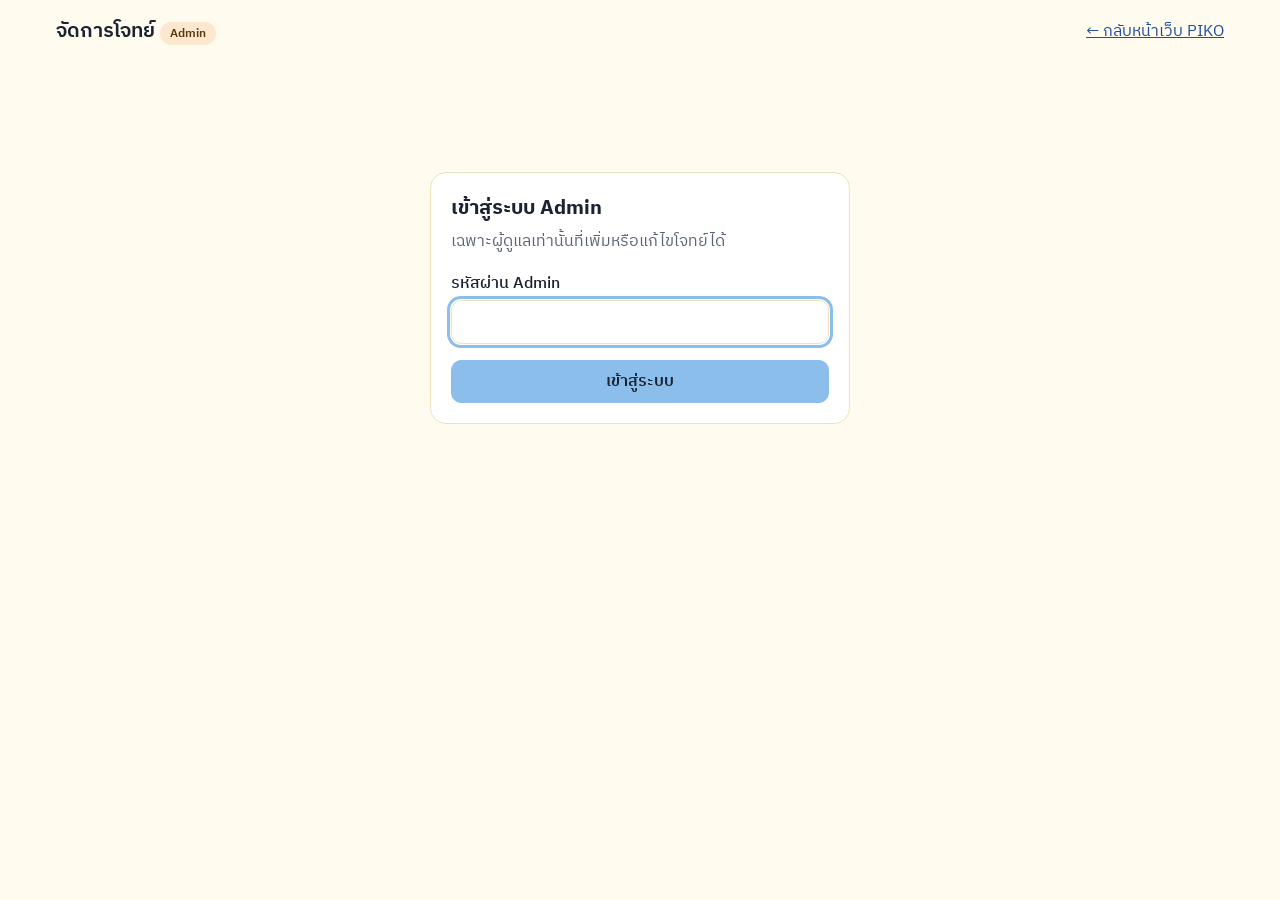
==== public/admin.html @ 5a3b150a "Add files via upload" ====
<!doctype html>
<html lang="th">
<head>
<meta charset="utf-8">
<meta name="viewport" content="width=device-width, initial-scale=1">
<meta name="robots" content="noindex, nofollow">
<title>จัดการโจทย์ · PIKO Admin</title>
<link rel="preconnect" href="https://fonts.googleapis.com">
<link rel="preconnect" href="https://fonts.gstatic.com" crossorigin>
<link href="https://fonts.googleapis.com/css2?family=IBM+Plex+Sans+Thai:wght@400;500;600&family=JetBrains+Mono:wght@400;600&display=swap" rel="stylesheet">
<script>(function(){var t=null;try{t=localStorage.getItem("piko.theme")}catch(e){}if(t==="dark"||t==="light")document.documentElement.setAttribute("data-theme",t);})();</script>
<style>
:root{
  color-scheme:light;
  --ink:#1B2333; --ink-2:#3A4252; --muted:#5B6475;
  --bg:#FFFCEF; --paper:#FFFFFF; --line:#EDE3BF; --line-soft:#F1E9C9;
  --sky:#8BBEEA; --sky-2:#7AB2E3; --sky-soft:#E3F0FB; --sky-ink:#1F4E9C;
  --peach:#FDE7CF; --peach-ink:#5A3A10;
  --ok:#1F6B44; --ok-bg:#EEF8F2; --bad:#A3261A; --bad-bg:#FDEDE8; --warn-bg:#FFF4E5;
  --code-bg:#22304A; --code-ink:#E8EEF8;
  --font:'IBM Plex Sans Thai',system-ui,sans-serif; --mono:'JetBrains Mono',ui-monospace,Menlo,Consolas,monospace;
}
@media (prefers-color-scheme:dark){
  :root:not([data-theme="light"]){
    color-scheme:dark;
    --ink:#EEF1F7; --ink-2:#C9D0DE; --muted:#A4ADBF;
    --bg:#141A27; --paper:#1C2434; --line:#2E3850; --line-soft:#263047;
    --sky:#5B8DC0; --sky-2:#6C9DD0; --sky-soft:#1F3047; --sky-ink:#A9CFF0;
    --peach:#3A2B1A; --peach-ink:#F5D9A8;
    --ok:#7FD0A3; --ok-bg:#16301F; --bad:#FF9C8F; --bad-bg:#3A1C18; --warn-bg:#33281A;
    --code-bg:#0F1624; --code-ink:#E8EEF8;
  }
}
:root[data-theme="dark"]{
  color-scheme:dark;
  --ink:#EEF1F7; --ink-2:#C9D0DE; --muted:#A4ADBF;
  --bg:#141A27; --paper:#1C2434; --line:#2E3850; --line-soft:#263047;
  --sky:#5B8DC0; --sky-2:#6C9DD0; --sky-soft:#1F3047; --sky-ink:#A9CFF0;
  --peach:#3A2B1A; --peach-ink:#F5D9A8;
  --ok:#7FD0A3; --ok-bg:#16301F; --bad:#FF9C8F; --bad-bg:#3A1C18; --warn-bg:#33281A;
  --code-bg:#0F1624; --code-ink:#E8EEF8;
}
*{box-sizing:border-box}
html{background:var(--bg)}
body{margin:0;background:var(--bg);color:var(--ink);font:400 16px/1.6 var(--font)}
[hidden]{display:none!important}
a{color:var(--sky-ink)}
.wrap{max-width:1200px;margin:0 auto;padding:0 16px 48px}
header.top{display:flex;align-items:center;gap:12px;flex-wrap:wrap;padding:16px 0}
header.top h1{font-size:1.25rem;margin:0;font-weight:600}
header.top .sp{flex:1}
.badge{display:inline-block;font-size:.75rem;padding:2px 10px;border-radius:99px;background:var(--peach);color:var(--peach-ink);font-weight:600}
button,.btn{font:inherit;cursor:pointer;border:1px solid var(--line);background:var(--paper);color:var(--ink);padding:8px 14px;border-radius:10px;min-height:40px}
button:hover{border-color:var(--sky)}
button:focus-visible,input:focus-visible,textarea:focus-visible,select:focus-visible{outline:3px solid var(--sky);outline-offset:1px}
button.primary{background:var(--sky);border-color:var(--sky);color:#1B2333;font-weight:600}
button.primary:hover{background:var(--sky-2)}
button.danger{color:var(--bad)}
button.small{padding:4px 10px;min-height:32px;font-size:.875rem}
button[disabled]{opacity:.55;cursor:not-allowed}
.card{background:var(--paper);border:1px solid var(--line);border-radius:16px;padding:20px}
label{display:block;font-weight:500;margin:0 0 4px}
.hint{color:var(--muted);font-size:.875rem;margin:4px 0 0}
input[type=text],input[type=password],input[type=number],select,textarea{
  width:100%;font:inherit;color:var(--ink);background:var(--paper);border:1px solid var(--line);border-radius:10px;padding:8px 12px}
textarea{resize:vertical;min-height:84px}
textarea.code,input.code{font-family:var(--mono);font-size:.9rem;line-height:1.5}
.field{margin-bottom:16px}
.field.invalid input,.field.invalid select,.field.invalid textarea{border-color:var(--bad)}
.err{color:var(--bad);font-size:.875rem;margin:4px 0 0}
.row{display:grid;grid-template-columns:1fr 1fr;gap:12px}
.row3{display:grid;grid-template-columns:1.2fr 1fr 1fr;gap:12px}
@media (max-width:640px){.row,.row3{grid-template-columns:1fr}}

/* login */
#login{max-width:420px;margin:12vh auto 0}
#login h2{margin:0 0 4px;font-size:1.25rem}
#login p{margin:0 0 16px;color:var(--muted)}
.msg{margin:12px 0 0;padding:10px 12px;border-radius:10px;font-size:.9375rem}
.msg.bad{background:var(--bad-bg);color:var(--bad)}
.msg.ok{background:var(--ok-bg);color:var(--ok)}
.msg.warn{background:var(--warn-bg);color:var(--peach-ink)}

/* app */
.toolbar{display:flex;gap:8px;flex-wrap:wrap;align-items:center;margin-bottom:16px;position:sticky;top:0;z-index:5;background:var(--bg);padding:8px 0}
.toolbar .sp{flex:1}
#status{font-size:.9375rem;color:var(--muted)}
#status.dirty{color:var(--peach-ink);font-weight:600}
@media (prefers-color-scheme:dark){:root:not([data-theme="light"]) #status.dirty{color:#F5D9A8}}
:root[data-theme="dark"] #status.dirty{color:#F5D9A8}
.layout{display:grid;grid-template-columns:320px 1fr;gap:16px;align-items:start}
@media (max-width:900px){.layout{grid-template-columns:1fr}}
.list{list-style:none;margin:0;padding:0;display:grid;gap:6px}
.list li{display:flex;gap:6px;align-items:stretch}
.item{flex:1;text-align:left;display:flex;gap:10px;align-items:center;padding:8px 10px;min-width:0}
.item .n{flex:none;width:28px;height:28px;border-radius:50%;background:var(--sky-soft);color:var(--sky-ink);display:grid;place-items:center;font-size:.8125rem;font-weight:600}
.item .t{min-width:0}
.item b{display:block;font-weight:600;white-space:nowrap;overflow:hidden;text-overflow:ellipsis}
.item small{color:var(--muted);display:block;white-space:nowrap;overflow:hidden;text-overflow:ellipsis}
.item[aria-current=true]{border-color:var(--sky);background:var(--sky-soft)}
.item.bad .n{background:var(--bad-bg);color:var(--bad)}
.mv{display:grid;gap:4px}
.mv button{padding:0 8px;min-height:20px;height:20px;line-height:1;font-size:.75rem}
.sec{display:flex;align-items:center;gap:8px;margin:24px 0 8px}
.sec h3{margin:0;font-size:1.0625rem}
.sec .sp{flex:1}
.test{border:1px solid var(--line);border-radius:12px;padding:14px;margin-bottom:12px;background:var(--bg)}
.test header{display:flex;align-items:center;gap:8px;margin-bottom:10px}
.test header b{flex:1}
.preview{border:1px dashed var(--line);border-radius:10px;padding:10px 12px;margin-top:8px;background:var(--bg)}
.preview code{font-family:var(--mono);background:var(--sky-soft);padding:1px 6px;border-radius:6px;color:var(--sky-ink)}
.screen{background:var(--code-bg);color:var(--code-ink);border-radius:10px;padding:10px 12px;font-family:var(--mono);font-size:.875rem;white-space:pre-wrap;margin:6px 0 0}
.empty{text-align:center;color:var(--muted);padding:32px 12px}
.actions{display:flex;gap:8px;flex-wrap:wrap;margin-top:8px}
.sr-only{position:absolute;width:1px;height:1px;overflow:hidden;clip:rect(0 0 0 0)}
</style>
</head>
<body>
<div class="wrap">
  <header class="top">
    <h1>จัดการโจทย์ <span class="badge">Admin</span></h1>
    <span class="sp"></span>
    <a href="index.html">← กลับหน้าเว็บ PIKO</a>
    <button type="button" id="logout" hidden>ออกจากระบบ Admin</button>
  </header>

  <!-- ล็อกอิน -->
  <section id="login" class="card" aria-labelledby="login-h">
    <h2 id="login-h">เข้าสู่ระบบ Admin</h2>
    <p>เฉพาะผู้ดูแลเท่านั้นที่เพิ่มหรือแก้ไขโจทย์ได้</p>
    <form id="login-form" autocomplete="off">
      <div class="field">
        <label for="pw">รหัสผ่าน Admin</label>
        <input id="pw" type="password" autocomplete="current-password" required>
      </div>
      <button class="primary" type="submit" id="login-btn" style="width:100%">เข้าสู่ระบบ</button>
      <div id="login-msg" class="msg bad" role="alert" hidden></div>
    </form>
  </section>

  <!-- แอปแก้ไข -->
  <section id="app" hidden>
    <div class="toolbar">
      <button class="primary" type="button" id="save">บันทึกขึ้นเว็บ</button>
      <button type="button" id="add">+ เพิ่มโจทย์</button>
      <button type="button" id="export">สำรองข้อมูล (JSON)</button>
      <button type="button" id="import">นำเข้า JSON</button>
      <input type="file" id="import-file" accept="application/json,.json" class="sr-only" tabindex="-1">
      <span class="sp"></span>
      <span id="status" role="status" aria-live="polite"></span>
    </div>
    <div id="app-msg" class="msg" role="status" hidden></div>

    <div class="layout">
      <aside class="card" aria-label="รายการโจทย์">
        <ul class="list" id="list"></ul>
        <p class="hint" id="list-hint"></p>
      </aside>

      <main class="card" id="editor" aria-label="แก้ไขโจทย์"></main>
    </div>
  </section>
</div>

<script>
(function () {
  'use strict';
  var TOKEN_KEY = 'piko.admin.token';
  var LEVELS = ['ง่าย', 'กลาง', 'ยาก'];
  var ID_RE = /^[a-z0-9][a-z0-9_-]{0,39}$/;
  var $ = function (s, r) { return (r || document).querySelector(s); };

  var state = { list: [], sel: 0, dirty: false, token: null, usingDefault: false };

  /* ---------- token ---------- */
  function loadToken() {
    try {
      var t = JSON.parse(sessionStorage.getItem(TOKEN_KEY) || 'null');
      if (t && t.token && t.expiresAt > Date.now()) return t.token;
    } catch (e) {}
    return null;
  }
  function saveToken(t) { try { sessionStorage.setItem(TOKEN_KEY, JSON.stringify(t)); } catch (e) {} }
  function clearToken() { try { sessionStorage.removeItem(TOKEN_KEY); } catch (e) {} }

  /* ---------- helpers ---------- */
  function show(el, on) { el.hidden = !on; }
  function setMsg(kind, text) {
    var m = $('#app-msg');
    if (!text) { m.hidden = true; return; }
    m.className = 'msg ' + kind; m.textContent = text; m.hidden = false;
  }
  function setStatus() {
    var s = $('#status');
    s.className = state.dirty ? 'dirty' : '';
    s.textContent = state.dirty ? 'มีการแก้ไขที่ยังไม่ได้บันทึก' : (state.usingDefault ? 'ยังไม่เคยบันทึก (กำลังใช้โจทย์เริ่มต้น)' : 'บันทึกล่าสุดแล้ว');
  }
  function markDirty() { state.dirty = true; setStatus(); }
  function clone(o) { return JSON.parse(JSON.stringify(o)); }
  function el(tag, attrs, text) {
    var e = document.createElement(tag);
    if (attrs) Object.keys(attrs).forEach(function (k) { e.setAttribute(k, attrs[k]); });
    if (text != null) e.textContent = text;
    return e;
  }

  /* ---------- validation (เหมือนฝั่งเซิร์ฟเวอร์) ---------- */
  function validateOne(x, all) {
    var errs = {};
    if (!ID_RE.test(x.id || '')) errs.id = 'ใช้ a-z 0-9 _ - ได้ ไม่เกิน 40 ตัว และขึ้นต้นด้วยตัวอักษรหรือตัวเลข';
    else if (all.filter(function (o) { return o.id === x.id; }).length > 1) errs.id = 'id ซ้ำกับข้ออื่น';
    if (!x.title || !x.title.trim()) errs.title = 'ต้องมีชื่อโจทย์';
    if (LEVELS.indexOf(x.level) === -1) errs.level = 'เลือกระดับ';
    if (!x.tests.length) errs.tests = 'ต้องมี test case อย่างน้อย 1 ชุด';
    return errs;
  }
  function firstInvalid() {
    for (var i = 0; i < state.list.length; i++) {
      var e = validateOne(state.list[i], state.list);
      var k = Object.keys(e);
      if (k.length) return { index: i, msg: 'ข้อ ' + (i + 1) + ': ' + e[k[0]] };
    }
    return null;
  }

  /* ---------- API ---------- */
  async function api(path, opts) {
    opts = opts || {};
    var headers = { 'content-type': 'application/json' };
    if (state.token) headers.authorization = 'Bearer ' + state.token;
    var res = await fetch(path, { method: opts.method || 'GET', headers: headers, body: opts.body, cache: 'no-store' });
    var data = null;
    try { data = await res.json(); } catch (e) {}
    if (!res.ok) { var err = new Error((data && data.error) || ('เกิดข้อผิดพลาด (' + res.status + ')')); err.status = res.status; throw err; }
    return data;
  }

  /* ---------- login ---------- */
  $('#login-form').addEventListener('submit', async function (e) {
    e.preventDefault();
    var btn = $('#login-btn'), msg = $('#login-msg');
    btn.disabled = true; msg.hidden = true;
    try {
      var d = await api('api/admin/login', { method: 'POST', body: JSON.stringify({ password: $('#pw').value }) });
      saveToken(d); state.token = d.token; $('#pw').value = '';
      await enterApp();
    } catch (err) {
      msg.textContent = err.status === 404 || err instanceof TypeError ? 'เชื่อมต่อระบบหลังบ้านไม่ได้ (ตรวจว่าอัพขึ้น Cloudflare Pages พร้อมไฟล์ _worker.js แล้ว)' : err.message;
      msg.hidden = false;
    } finally { btn.disabled = false; }
  });
  function logout() {
    clearToken(); state.token = null;
    show($('#app'), false); show($('#login'), true); show($('#logout'), false);
    $('#pw').focus();
  }
  $('#logout').addEventListener('click', function () {
    if (state.dirty && !confirm('มีการแก้ไขที่ยังไม่ได้บันทึก ออกจากระบบแล้วจะหายทั้งหมด ต้องการออกใช่ไหม?')) return;
    state.dirty = false; logout();
  });

  /* ---------- load data ---------- */
  function loadDefaults() {
    return new Promise(function (resolve) {
      window.PIKO_LANG = 'th';
      var s = document.createElement('script');
      s.src = 'js/exercises-data.js';
      s.onload = function () { resolve(clone(window.PIKO_EXERCISES || [])); };
      s.onerror = function () { resolve([]); };
      document.head.appendChild(s);
    });
  }
  async function enterApp() {
    show($('#login'), false); show($('#app'), true); show($('#logout'), true);
    setMsg('', '');
    try {
      var d = await api('api/exercises');
      if (d && Array.isArray(d.exercises) && d.exercises.length) { state.list = d.exercises; state.usingDefault = false; }
      else { state.list = await loadDefaults(); state.usingDefault = true; }
    } catch (err) {
      state.list = await loadDefaults(); state.usingDefault = true;
      setMsg('warn', 'โหลดโจทย์จากเซิร์ฟเวอร์ไม่สำเร็จ: ' + err.message);
    }
    state.list.forEach(normalize);
    state.sel = 0; state.dirty = false;
    renderAll(); setStatus();
  }
  function normalize(x) {
    x.id = x.id || ''; x.title = x.title || ''; x.topic = x.topic || ''; x.level = LEVELS.indexOf(x.level) === -1 ? 'ง่าย' : x.level;
    x.desc = x.desc || ''; x.starter = x.starter || '';
    x.tests = Array.isArray(x.tests) ? x.tests : [];
    x.tests.forEach(function (t) { t.inputs = Array.isArray(t.inputs) ? t.inputs.map(String) : []; t.expected = t.expected == null ? '' : String(t.expected); });
    x.sample = Number.isInteger(x.sample) ? x.sample : 1;
  }

  /* ---------- list ---------- */
  function renderList() {
    var ul = $('#list'); ul.innerHTML = '';
    state.list.forEach(function (x, i) {
      var li = el('li');
      var bad = Object.keys(validateOne(x, state.list)).length > 0;
      var b = el('button', { type: 'button', class: 'item' + (bad ? ' bad' : '') });
      if (i === state.sel) b.setAttribute('aria-current', 'true');
      b.appendChild(el('span', { class: 'n', 'aria-hidden': 'true' }, String(i + 1)));
      var t = el('span', { class: 't' });
      t.appendChild(el('b', null, x.title || '(ยังไม่มีชื่อ)'));
      t.appendChild(el('small', null, (x.topic || '-') + ' · ' + x.level));
      b.appendChild(t);
      b.addEventListener('click', function () { state.sel = i; renderAll(); });
      var mv = el('div', { class: 'mv' });
      var up = el('button', { type: 'button', 'aria-label': 'เลื่อนขึ้น' }, '▲');
      var dn = el('button', { type: 'button', 'aria-label': 'เลื่อนลง' }, '▼');
      up.disabled = i === 0; dn.disabled = i === state.list.length - 1;
      up.addEventListener('click', function () { move(i, -1); });
      dn.addEventListener('click', function () { move(i, 1); });
      mv.appendChild(up); mv.appendChild(dn);
      li.appendChild(b); li.appendChild(mv); ul.appendChild(li);
    });
    $('#list-hint').textContent = state.list.length ? 'ทั้งหมด ' + state.list.length + ' ข้อ · ลำดับในรายการคือลำดับข้อที่นักศึกษาเห็น' : '';
  }
  function move(i, d) {
    var j = i + d; if (j < 0 || j >= state.list.length) return;
    var t = state.list[i]; state.list[i] = state.list[j]; state.list[j] = t;
    if (state.sel === i) state.sel = j; else if (state.sel === j) state.sel = i;
    markDirty(); renderAll();
  }

  /* ---------- editor ---------- */
  function field(id, label, input, hint) {
    var f = el('div', { class: 'field', id: 'f-' + id });
    var l = el('label', { for: 'in-' + id }, label);
    input.id = 'in-' + id;
    f.appendChild(l); f.appendChild(input);
    if (hint) f.appendChild(el('p', { class: 'hint' }, hint));
    f.appendChild(el('p', { class: 'err', hidden: '' }));
    return f;
  }
  function showErr(id, text) {
    var f = $('#f-' + id); if (!f) return;
    var p = $('.err', f);
    f.classList.toggle('invalid', !!text);
    p.hidden = !text; p.textContent = text || '';
  }
  function refreshValidation() {
    var x = state.list[state.sel]; if (!x) return;
    var e = validateOne(x, state.list);
    showErr('id', e.id); showErr('title', e.title);
    renderList();
  }
  function renderPreview() {
    var x = state.list[state.sel]; if (!x) return;
    var box = $('#desc-preview'); if (box) box.innerHTML = x.desc || '<span class="hint">(ยังไม่มีคำอธิบาย)</span>';
    var s = $('#sample-preview');
    if (s) {
      var t = x.tests[0];
      s.textContent = t ? sampleText(t) : '';
    }
  }
  // แสดงผลบนหน้าจอคร่าวๆ (ค่าที่ผู้ใช้พิมพ์ต่อท้าย prompt ในบรรทัดเดียวกัน) เพื่อให้แอดมินเห็นภาพ
  function sampleText(t) { return t.expected; }

  function renderEditor() {
    var box = $('#editor'); box.innerHTML = '';
    var x = state.list[state.sel];
    if (!x) { box.appendChild(el('div', { class: 'empty' }, 'ยังไม่มีโจทย์ กด “+ เพิ่มโจทย์” เพื่อเริ่มต้น')); return; }

    var h = el('div', { class: 'sec', style: 'margin-top:0' });
    h.appendChild(el('h3', null, 'ข้อ ' + (state.sel + 1)));
    h.appendChild(el('span', { class: 'sp' }));
    var dup = el('button', { type: 'button', class: 'small' }, 'ทำสำเนา');
    var del = el('button', { type: 'button', class: 'small danger' }, 'ลบโจทย์นี้');
    dup.addEventListener('click', duplicateCurrent); del.addEventListener('click', deleteCurrent);
    h.appendChild(dup); h.appendChild(del);
    box.appendChild(h);

    var row = el('div', { class: 'row' });
    var inId = el('input', { type: 'text', class: 'code', maxlength: '40', autocomplete: 'off', spellcheck: 'false' }); inId.value = x.id;
    inId.addEventListener('input', function () { x.id = inId.value.trim(); markDirty(); refreshValidation(); });
    row.appendChild(field('id', 'รหัสโจทย์ (id)', inId, 'ภาษาอังกฤษพิมพ์เล็ก ใช้ในลิงก์ เช่น fizzbuzz · อย่าเปลี่ยนถ้าเปิดใช้แล้ว เพราะคะแนนที่นักศึกษาทำไว้ผูกกับ id นี้'));
    var inTitle = el('input', { type: 'text', maxlength: '120' }); inTitle.value = x.title;
    inTitle.addEventListener('input', function () { x.title = inTitle.value; markDirty(); refreshValidation(); });
    row.appendChild(field('title', 'ชื่อโจทย์', inTitle));
    box.appendChild(row);

    var row2 = el('div', { class: 'row' });
    var inTopic = el('input', { type: 'text', maxlength: '120' }); inTopic.value = x.topic;
    inTopic.addEventListener('input', function () { x.topic = inTopic.value; markDirty(); renderList(); });
    row2.appendChild(field('topic', 'หัวข้อ', inTopic, 'เช่น คำสั่ง print, ลูป for'));
    var sel = el('select');
    LEVELS.forEach(function (l) { var o = el('option', { value: l }, l); if (l === x.level) o.selected = true; sel.appendChild(o); });
    sel.addEventListener('change', function () { x.level = sel.value; markDirty(); renderList(); });
    row2.appendChild(field('level', 'ระดับความยาก', sel));
    box.appendChild(row2);

    var inDesc = el('textarea', { class: 'code', rows: '5', spellcheck: 'false' }); inDesc.value = x.desc;
    inDesc.addEventListener('input', function () { x.desc = inDesc.value; markDirty(); renderPreview(); });
    var fDesc = field('desc', 'คำอธิบายโจทย์ (HTML)', inDesc, 'ใช้แท็ก HTML ได้ เช่น <code>…</code> สำหรับโค้ด, <b>…</b> ตัวหนา, <br> ขึ้นบรรทัดใหม่');
    fDesc.insertBefore(el('div', { class: 'preview', id: 'desc-preview', 'aria-label': 'ตัวอย่างคำอธิบาย' }), $('.err', fDesc));
    box.appendChild(fDesc);

    var inStarter = el('textarea', { class: 'code', rows: '4', spellcheck: 'false' }); inStarter.value = x.starter;
    inStarter.addEventListener('input', function () { x.starter = inStarter.value; markDirty(); });
    box.appendChild(field('starter', 'โค้ดเริ่มต้นในช่องเขียนโค้ด', inStarter, 'ปล่อยว่างได้'));

    // tests
    var sec = el('div', { class: 'sec' });
    sec.appendChild(el('h3', null, 'Test case (' + x.tests.length + ')'));
    sec.appendChild(el('span', { class: 'sp' }));
    var addT = el('button', { type: 'button', class: 'small' }, '+ เพิ่ม test case');
    addT.addEventListener('click', function () { x.tests.push({ inputs: [], expected: '' }); markDirty(); renderEditor(); renderPreview(); renderList(); });
    sec.appendChild(addT);
    box.appendChild(sec);
    var info = el('p', { class: 'hint', style: 'margin-top:-4px' });
    info.textContent = 'inputs = ค่าที่โปรแกรมจะได้รับจาก input() ทีละบรรทัด · expected = ข้อความทั้งหมดที่ต้องขึ้นบนหน้าจอ โดยค่าที่ผู้ใช้พิมพ์จะต่อท้าย prompt ในบรรทัดเดียวกัน เช่น input "7" กับ prompt "Input your old: " ได้ expected = "Input your old: 7"';
    box.appendChild(info);

    x.tests.forEach(function (t, j) {
      var card = el('div', { class: 'test' });
      var hd = el('header');
      hd.appendChild(el('b', null, 'Test case ' + (j + 1) + (j < x.sample ? ' · ใช้เป็นตัวอย่าง' : '')));
      var rm = el('button', { type: 'button', class: 'small danger' }, 'ลบ');
      rm.disabled = x.tests.length <= 1;
      rm.addEventListener('click', function () {
        x.tests.splice(j, 1);
        if (x.sample > x.tests.length) x.sample = x.tests.length;
        markDirty(); renderEditor(); renderPreview(); renderList();
      });
      hd.appendChild(rm); card.appendChild(hd);

      var r = el('div', { class: 'row' });
      var fi = el('div', { class: 'field' });
      fi.appendChild(el('label', { for: 'ti-' + j }, 'inputs (หนึ่งค่าต่อหนึ่งบรรทัด)'));
      var ti = el('textarea', { id: 'ti-' + j, class: 'code', rows: '3', spellcheck: 'false' }); ti.value = t.inputs.join('\n');
      ti.addEventListener('input', function () { t.inputs = ti.value === '' ? [] : ti.value.split('\n'); markDirty(); });
      fi.appendChild(ti); fi.appendChild(el('p', { class: 'hint' }, 'ว่าง = โปรแกรมไม่เรียก input()'));
      var fe = el('div', { class: 'field' });
      fe.appendChild(el('label', { for: 'te-' + j }, 'expected (ผลบนหน้าจอ)'));
      var te = el('textarea', { id: 'te-' + j, class: 'code', rows: '3', spellcheck: 'false' }); te.value = t.expected;
      te.addEventListener('input', function () { t.expected = te.value; markDirty(); if (j === 0) renderPreview(); });
      fe.appendChild(te);
      r.appendChild(fi); r.appendChild(fe); card.appendChild(r);
      box.appendChild(card);
    });

    var fs = el('div', { class: 'field', style: 'max-width:280px' });
    fs.appendChild(el('label', { for: 'in-sample' }, 'จำนวน test case แรกที่ใช้เป็นตัวอย่าง'));
    var inS = el('input', { type: 'number', min: '1', max: String(Math.max(1, x.tests.length)) }); inS.id = 'in-sample'; inS.value = x.sample;
    inS.addEventListener('change', function () {
      var v = parseInt(inS.value, 10); if (!(v >= 1)) v = 1; if (v > x.tests.length) v = x.tests.length;
      x.sample = v; inS.value = v; markDirty(); renderEditor();
    });
    fs.appendChild(inS);
    fs.appendChild(el('p', { class: 'hint' }, 'ปุ่ม “ทดสอบตัวอย่าง” ของนักศึกษาจะรันเฉพาะ test case กลุ่มแรกนี้ ส่วน “ส่งคำตอบ” รันทั้งหมด'));
    box.appendChild(fs);

    var pv = el('div', { class: 'field' });
    pv.appendChild(el('label', null, 'ตัวอย่างผลลัพธ์ที่นักศึกษาจะเห็น (test case แรก)'));
    pv.appendChild(el('pre', { class: 'screen', id: 'sample-preview' }));
    box.appendChild(pv);

    renderPreview(); refreshValidation();
  }

  function renderAll() { renderList(); renderEditor(); }

  /* ---------- actions ---------- */
  function newId() {
    var n = state.list.length + 1, id;
    do { id = 'ex-' + n++; } while (state.list.some(function (x) { return x.id === id; }));
    return id;
  }
  $('#add').addEventListener('click', function () {
    state.list.push({ id: newId(), title: '', topic: '', level: 'ง่าย', desc: '', starter: '# เขียนโค้ดตรงนี้\n', sample: 1, tests: [{ inputs: [], expected: '' }] });
    state.sel = state.list.length - 1; markDirty(); renderAll();
    var t = $('#in-title'); if (t) t.focus();
  });
  function duplicateCurrent() {
    var x = state.list[state.sel]; if (!x) return;
    var c = clone(x); c.id = newId(); c.title = x.title + ' (สำเนา)';
    state.list.splice(state.sel + 1, 0, c); state.sel++; markDirty(); renderAll();
  }
  function deleteCurrent() {
    var x = state.list[state.sel]; if (!x) return;
    if (!confirm('ลบโจทย์ “' + (x.title || x.id) + '” ใช่ไหม?\n(ยังไม่หายจากเว็บจนกว่าจะกด “บันทึกขึ้นเว็บ”)')) return;
    state.list.splice(state.sel, 1);
    if (state.sel >= state.list.length) state.sel = Math.max(0, state.list.length - 1);
    markDirty(); renderAll();
  }
  $('#save').addEventListener('click', async function () {
    var bad = firstInvalid();
    if (bad) { state.sel = bad.index; renderAll(); setMsg('bad', bad.msg); return; }
    if (!state.list.length && !confirm('ไม่มีโจทย์เหลือเลย เว็บจะกลับไปใช้โจทย์เริ่มต้นที่ฝังในโค้ด ต้องการบันทึกใช่ไหม?')) return;
    var btn = $('#save'); btn.disabled = true; setMsg('', '');
    try {
      await api('api/exercises', { method: 'PUT', body: JSON.stringify({ exercises: state.list }) });
      state.dirty = false; state.usingDefault = false; setStatus();
      setMsg('ok', 'บันทึกแล้ว ' + state.list.length + ' ข้อ นักศึกษาจะเห็นโจทย์ใหม่เมื่อรีเฟรชหน้าเว็บ (อาจใช้เวลาไม่เกิน 1 นาที)');
    } catch (err) {
      if (err.status === 401) { setMsg('bad', err.message); logout(); }
      else setMsg('bad', 'บันทึกไม่สำเร็จ: ' + err.message);
    } finally { btn.disabled = false; }
  });
  $('#export').addEventListener('click', function () {
    var blob = new Blob([JSON.stringify(state.list, null, 2)], { type: 'application/json' });
    var a = document.createElement('a'); a.href = URL.createObjectURL(blob);
    a.download = 'piko-exercises-' + new Date().toISOString().slice(0, 10) + '.json';
    document.body.appendChild(a); a.click(); a.remove(); setTimeout(function () { URL.revokeObjectURL(a.href); }, 1000);
  });
  $('#import').addEventListener('click', function () { $('#import-file').click(); });
  $('#import-file').addEventListener('change', function (e) {
    var f = e.target.files[0]; e.target.value = ''; if (!f) return;
    var rd = new FileReader();
    rd.onload = function () {
      try {
        var d = JSON.parse(rd.result); if (d && !Array.isArray(d) && Array.isArray(d.exercises)) d = d.exercises;
        if (!Array.isArray(d)) throw new Error('ไฟล์ต้องเป็นรายการโจทย์');
        if (!confirm('นำเข้า ' + d.length + ' ข้อ และแทนที่รายการปัจจุบันทั้งหมดใช่ไหม? (ยังไม่ขึ้นเว็บจนกว่าจะกดบันทึก)')) return;
        d.forEach(normalize); state.list = d; state.sel = 0; markDirty(); renderAll(); setMsg('', '');
      } catch (err) { setMsg('bad', 'นำเข้าไม่สำเร็จ: ' + err.message); }
    };
    rd.readAsText(f);
  });
  window.addEventListener('beforeunload', function (e) { if (state.dirty) { e.preventDefault(); e.returnValue = ''; } });

  /* ---------- boot ---------- */
  state.token = loadToken();
  if (state.token) enterApp().catch(function () { logout(); }); else $('#pw').focus();
})();
</script>
</body>
</html>
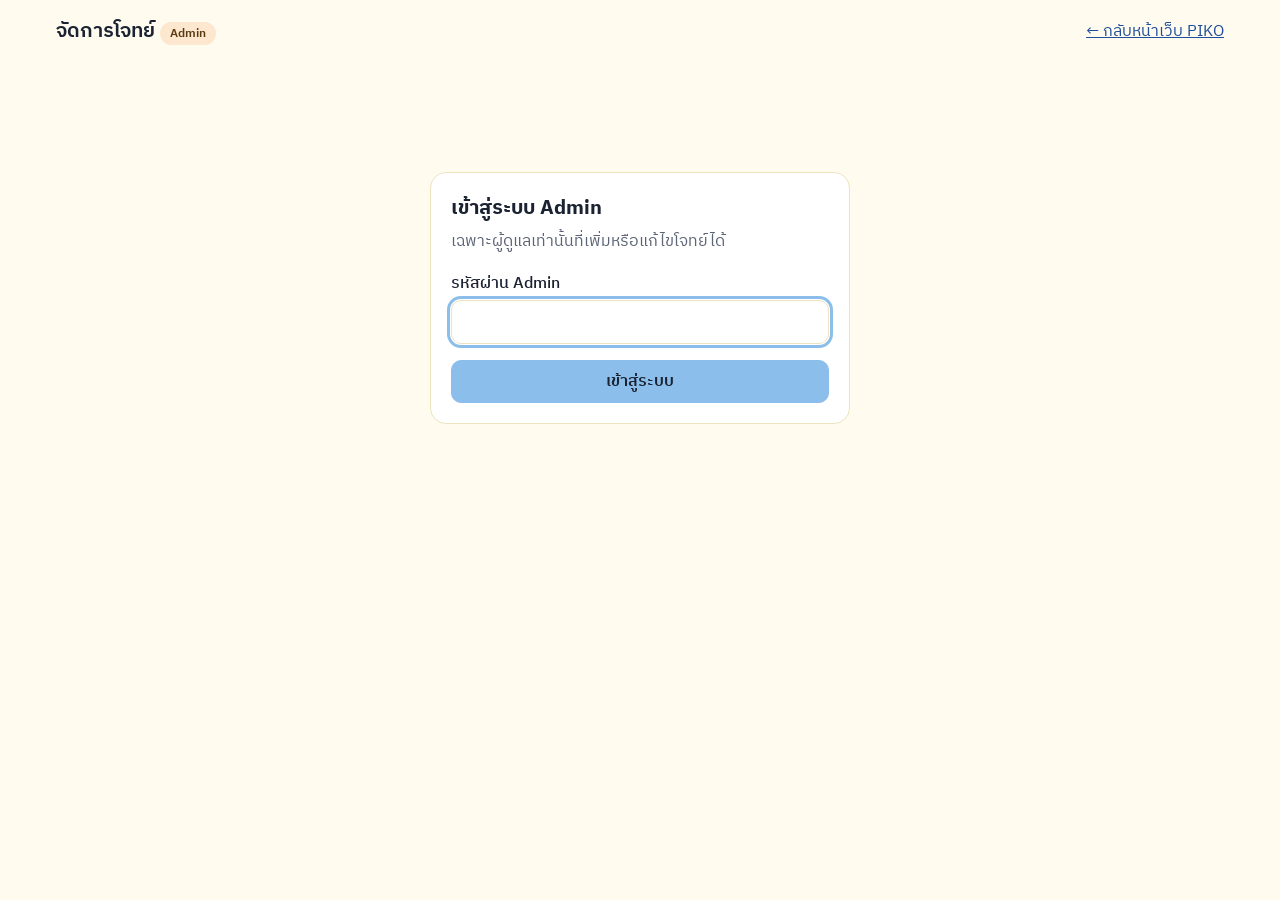
==== commit d61174eb: "Add files via upload" ====
--- a/public/admin.html
+++ b/public/admin.html
@@ -112,6 +112,9 @@
 .screen{background:var(--code-bg);color:var(--code-ink);border-radius:10px;padding:10px 12px;font-family:var(--mono);font-size:.875rem;white-space:pre-wrap;margin:6px 0 0}
 .empty{text-align:center;color:var(--muted);padding:32px 12px}
 .actions{display:flex;gap:8px;flex-wrap:wrap;margin-top:8px}
+table.st{width:100%;border-collapse:collapse;font-size:.9375rem}
+table.st th,table.st td{text-align:left;padding:8px 10px;border-bottom:1px solid var(--line-soft);white-space:nowrap}
+table.st th{color:var(--muted);font-weight:500}
 .sr-only{position:absolute;width:1px;height:1px;overflow:hidden;clip:rect(0 0 0 0)}
 </style>
 </head>
@@ -159,6 +162,17 @@
 
       <main class="card" id="editor" aria-label="แก้ไขโจทย์"></main>
     </div>
+
+    <section class="card" id="students" style="margin-top:16px" aria-labelledby="st-h">
+      <div class="sec" style="margin-top:0">
+        <h3 id="st-h">นักศึกษา</h3>
+        <span class="sp"></span>
+        <input type="text" id="st-search" placeholder="ค้นหารหัส/ชื่อ" aria-label="ค้นหานักศึกษา" style="max-width:220px">
+        <button type="button" class="small" id="st-load">โหลดรายชื่อ</button>
+      </div>
+      <p class="hint" id="st-hint">กด “โหลดรายชื่อ” เพื่อดูนักศึกษาที่สมัครแล้ว และรีเซ็ตรหัสผ่านให้คนที่ลืม</p>
+      <div id="st-table" style="overflow:auto"></div>
+    </section>
   </section>
 </div>
 
@@ -522,6 +536,52 @@
   });
   window.addEventListener('beforeunload', function (e) { if (state.dirty) { e.preventDefault(); e.returnValue = ''; } });
 
+  /* ---------- students ---------- */
+  var students = [];
+  function fmtDate(ms) { return ms ? new Date(ms).toLocaleString('th-TH', { dateStyle: 'medium', timeStyle: 'short' }) : '-'; }
+  function renderStudents() {
+    var box = $('#st-table'); box.innerHTML = '';
+    var q = $('#st-search').value.trim().toLowerCase();
+    var rows = students.filter(function (x) { return !q || (x.sid + ' ' + x.name).toLowerCase().indexOf(q) !== -1; });
+    $('#st-hint').textContent = 'นักศึกษาทั้งหมด ' + students.length + ' คน' + (q ? ' · พบ ' + rows.length + ' คน' : '');
+    if (!rows.length) { box.appendChild(el('div', { class: 'empty' }, 'ไม่พบนักศึกษา')); return; }
+    var t = el('table', { class: 'st' });
+    var hr = el('tr');
+    ['รหัสนักศึกษา', 'ชื่อ', 'ผ่านแล้ว (ข้อ)', 'ใช้งานล่าสุด', ''].forEach(function (h) { hr.appendChild(el('th', null, h)); });
+    var th = el('thead'); th.appendChild(hr); t.appendChild(th);
+    var tb = el('tbody');
+    rows.forEach(function (x) {
+      var tr = el('tr');
+      tr.appendChild(el('td', { style: 'font-family:var(--mono)' }, x.sid));
+      tr.appendChild(el('td', null, x.name));
+      tr.appendChild(el('td', null, String(x.solved)));
+      tr.appendChild(el('td', null, fmtDate(x.updatedAt)));
+      var td = el('td'); var b = el('button', { type: 'button', class: 'small' }, 'รีเซ็ตรหัสผ่าน');
+      b.addEventListener('click', function () { resetPassword(x); });
+      td.appendChild(b); tr.appendChild(td); tb.appendChild(tr);
+    });
+    t.appendChild(tb); box.appendChild(t);
+  }
+  async function loadStudents() {
+    var b = $('#st-load'); b.disabled = true;
+    try { var d = await api('api/admin/students'); students = d.students || []; renderStudents(); }
+    catch (err) { if (err.status === 401) { setMsg('bad', err.message); logout(); } else setMsg('bad', 'โหลดรายชื่อไม่สำเร็จ: ' + err.message); }
+    finally { b.disabled = false; b.textContent = 'โหลดใหม่'; }
+  }
+  async function resetPassword(x) {
+    var pw = prompt('ตั้งรหัสผ่านใหม่ให้ ' + x.name + ' (' + x.sid + ')\nอย่างน้อย 8 ตัวอักษร');
+    if (pw === null) return;
+    if (pw.length < 8) { setMsg('bad', 'รหัสผ่านใหม่ต้องยาวอย่างน้อย 8 ตัวอักษร'); return; }
+    try {
+      await api('api/admin/reset-password', { method: 'POST', body: JSON.stringify({ sid: x.sid, password: pw }) });
+      setMsg('ok', 'รีเซ็ตรหัสผ่านของ ' + x.sid + ' แล้ว แจ้งรหัสใหม่ให้นักศึกษาด้วยตัวเอง');
+    } catch (err) {
+      if (err.status === 401) { setMsg('bad', err.message); logout(); } else setMsg('bad', 'รีเซ็ตไม่สำเร็จ: ' + err.message);
+    }
+  }
+  $('#st-load').addEventListener('click', loadStudents);
+  $('#st-search').addEventListener('input', renderStudents);
+
   /* ---------- boot ---------- */
   state.token = loadToken();
   if (state.token) enterApp().catch(function () { logout(); }); else $('#pw').focus();
